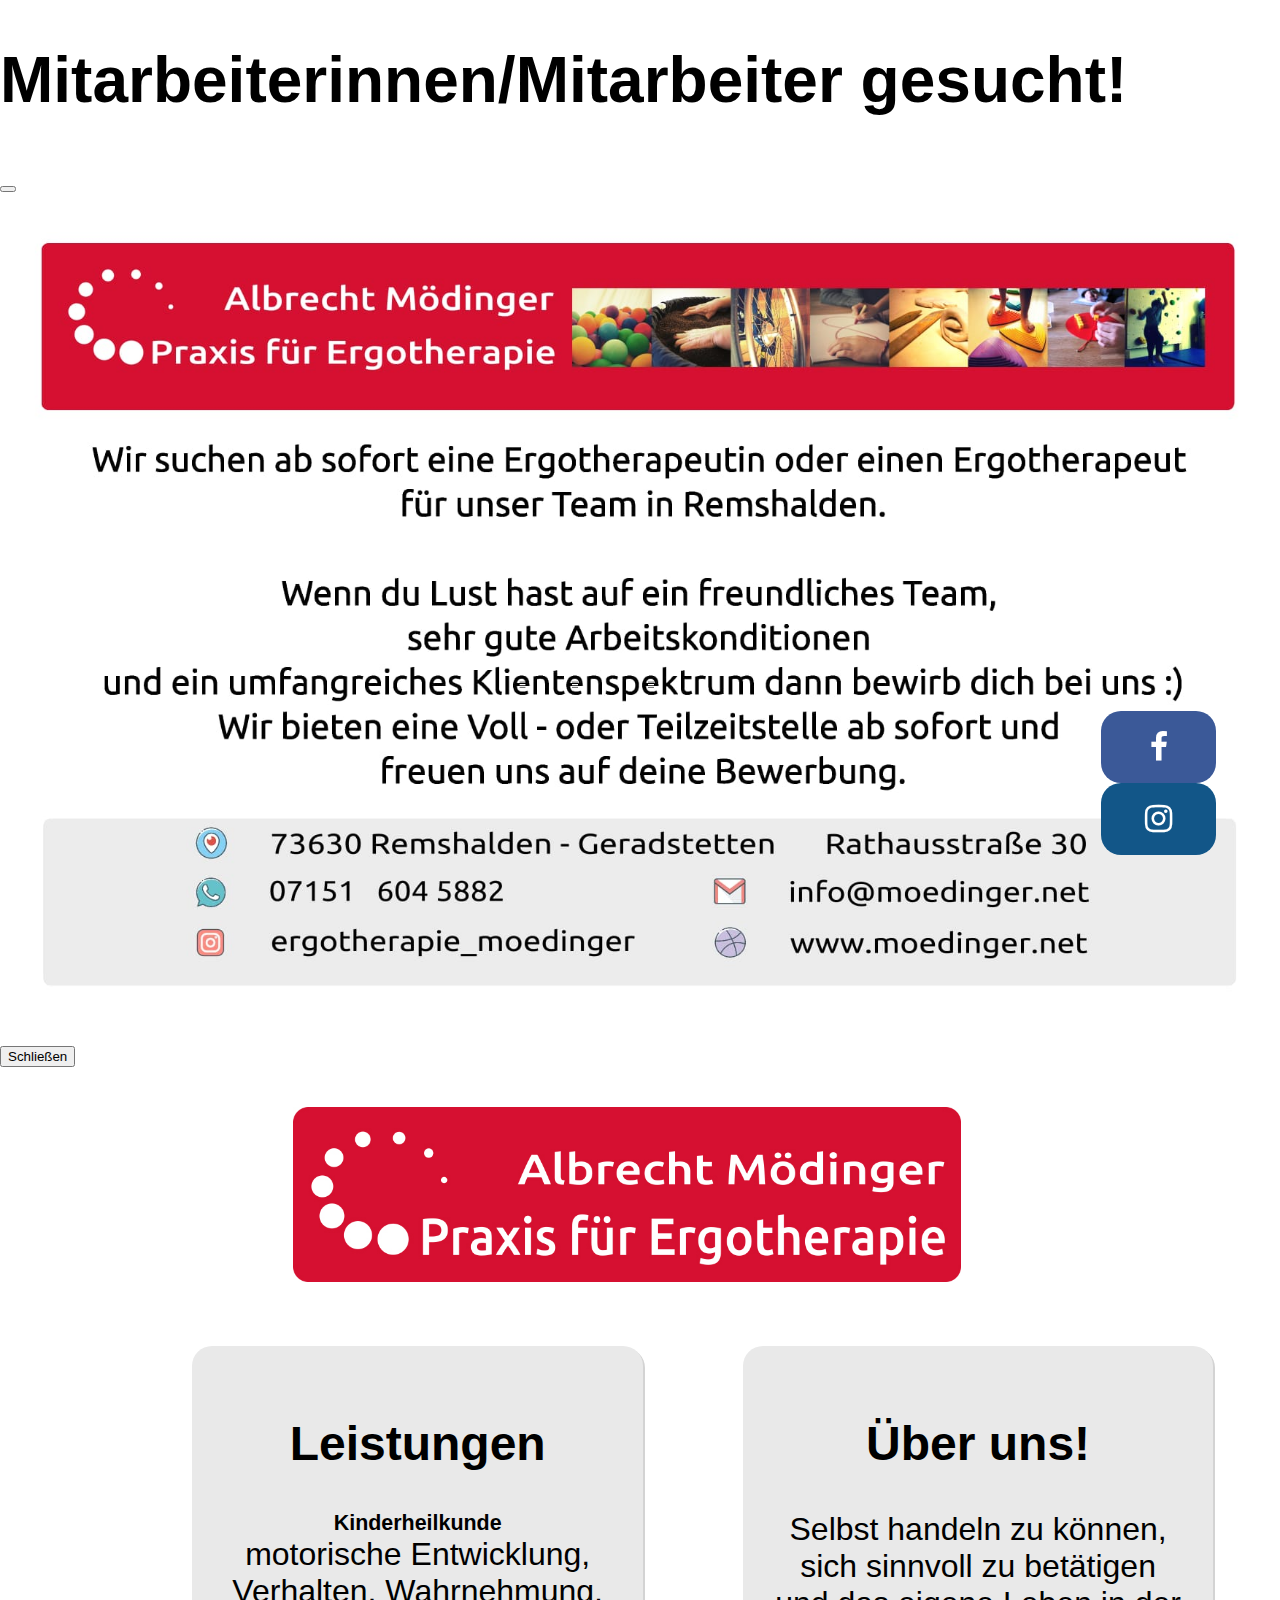
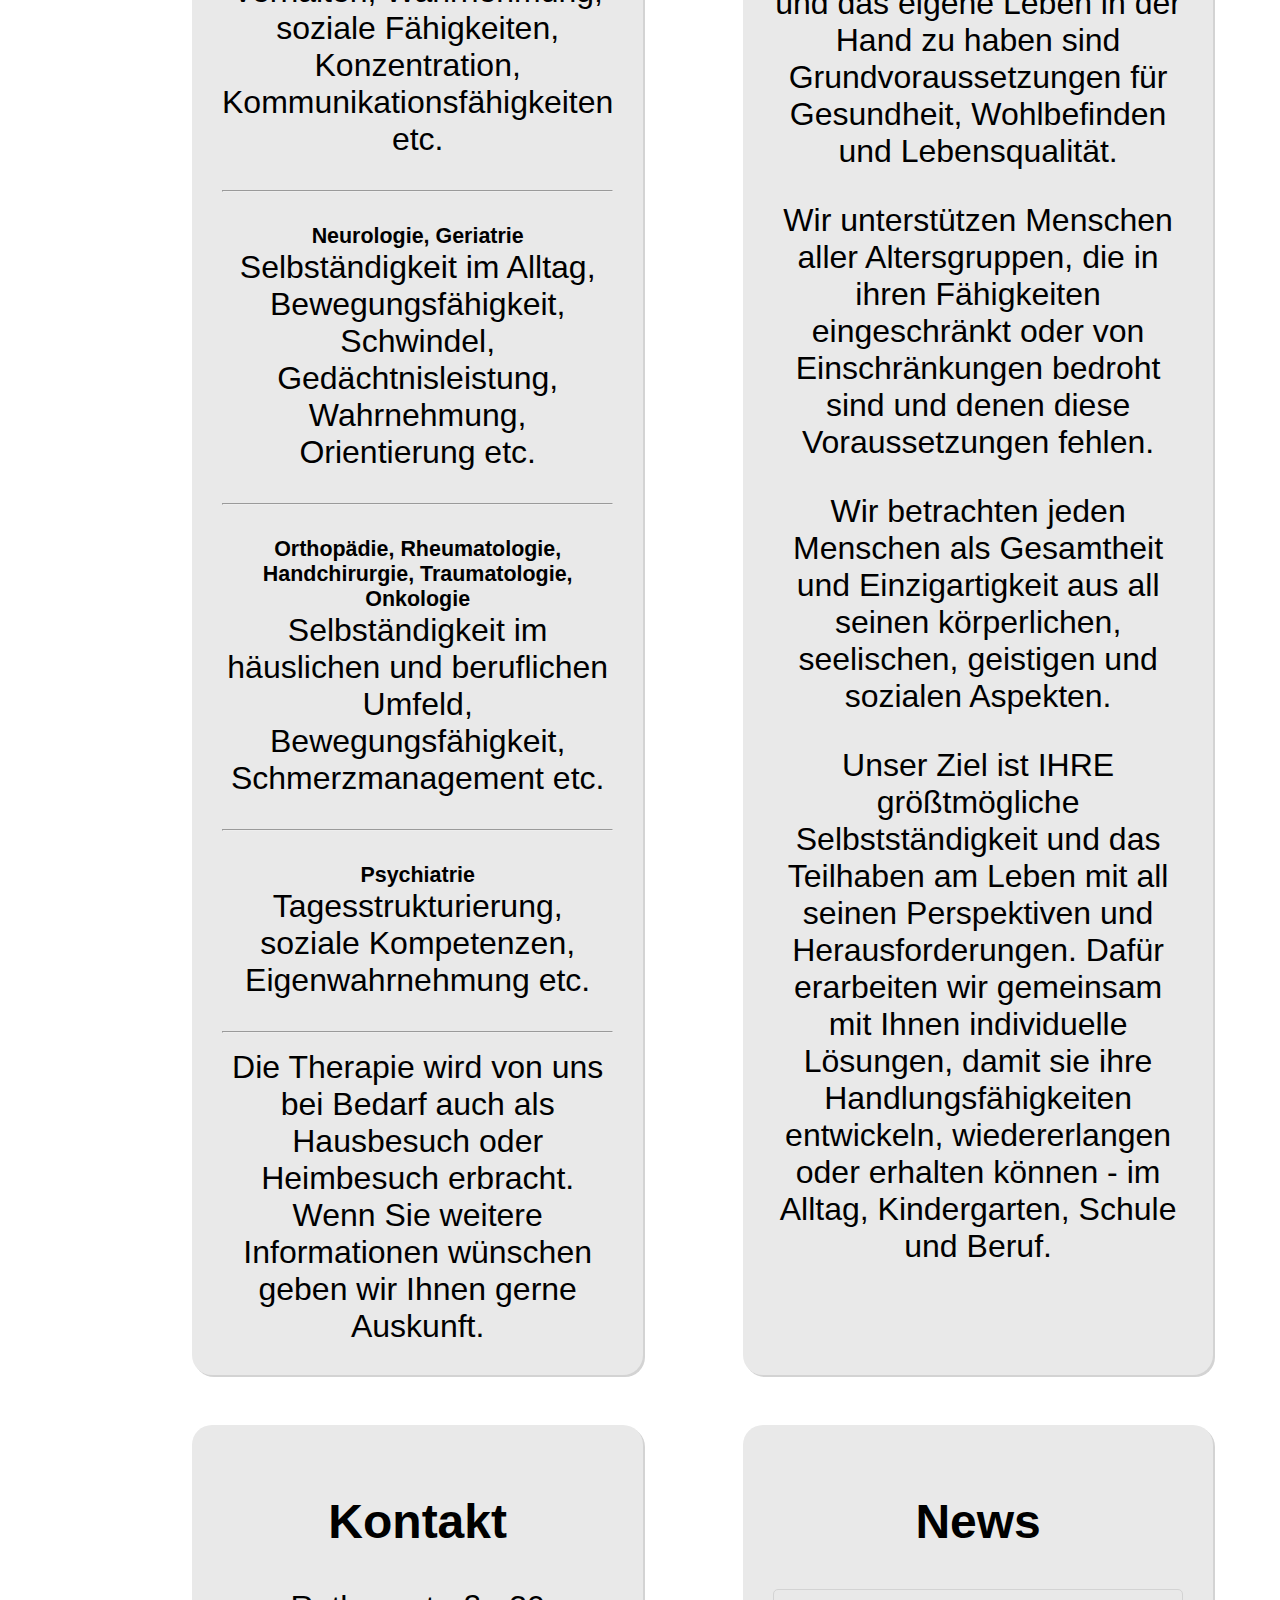
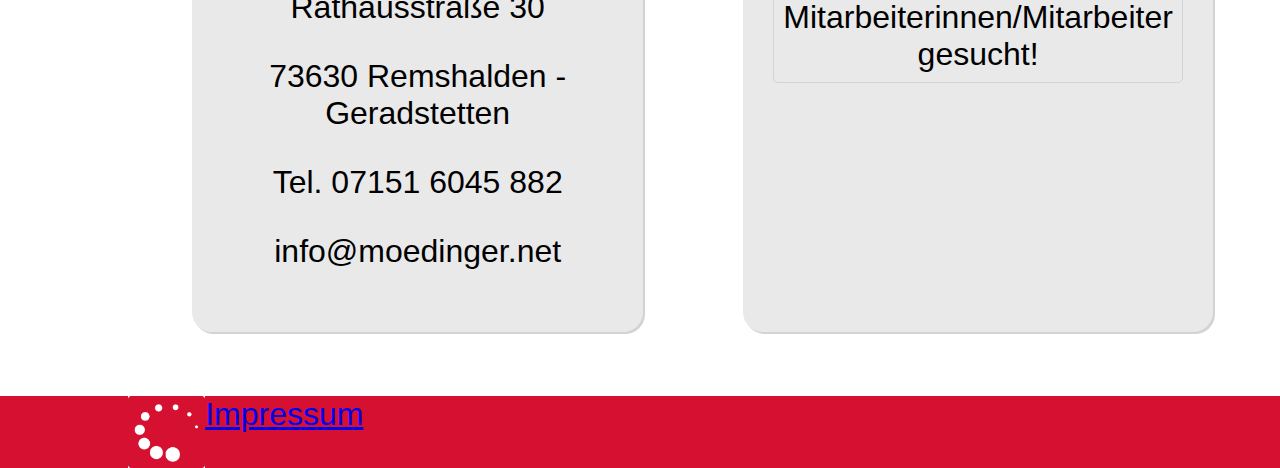
==== index.html @ 458b590a "Removed Googlefont" ====
<!DOCTYPE html>
<html lang="de">

<head>
    <meta charset="UTF-8">
    <meta http-equiv="X-UA-Compatible" content="IE=edge">
    <meta name="viewport" content="width=device-width, initial-scale=1.0">

    <title>Ergotherapie</title>
    <!--favicon-->
    <link rel="apple-touch-icon" sizes="180x180" href="./img/favicon/apple-touch-icon.png">
    <link rel="icon" type="image/png" sizes="32x32" href="./img/favicon/favicon-32x32.png">
    <link rel="icon" type="image/png" sizes="16x16" href="./img/favicon/favicon-16x16.png">
    <link rel="icon" type="image/x-icon" href="./img/favicon/favicon.ico" />
    <link rel="manifest" href="./img/favicon/site.webmanifest">

    <link rel="stylesheet" href="style.css">
    <link rel="stylesheet" href="https://cdnjs.cloudflare.com/ajax/libs/font-awesome/4.7.0/css/font-awesome.min.css">
    <link href="https://cdn.jsdelivr.net/npm/bootstrap@5.3.1/dist/css/bootstrap.min.css" rel="stylesheet" integrity="sha384-4bw+/aepP/YC94hEpVNVgiZdgIC5+VKNBQNGCHeKRQN+PtmoHDEXuppvnDJzQIu9" crossorigin="anonymous">
    <script src="https://code.jquery.com/jquery-3.6.0.min.js" integrity="sha256-/xUj+3OJU5yExlq6GSYGSHk7tPXikynS7ogEvDej/m4=" crossorigin="anonymous"></script>

    <script type="text/javascript">
        window.onload = () => {
            $('#exampleModal').modal('show');
        }
    </script>
</head>

<body>
    <!-- Button trigger modal 
<button type="button" class="btn btn-primary" data-bs-toggle="modal" data-bs-target="#exampleModal">
    Launch demo modal
  </button>-->
  
  <!-- Modal -->
  <div class="modal fade" id="exampleModal" tabindex="-1" aria-labelledby="exampleModalLabel" aria-hidden="true">
    <div class="modal-dialog modal-xl">
      <div class="modal-content">
        <div class="modal-header">
          <h1 class="modal-title fs-5" id="exampleModalLabel">Mitarbeiterinnen/Mitarbeiter gesucht!</h1>
          <button type="button" class="btn-close" data-bs-dismiss="modal" aria-label="Close"></button>
        </div>
        <div class="modal-body">
            <img src="./img/Mitarbeiterinnen_gesucht.jpg" alt="Mitarbeiterinnen/Mitarbeiter gesucht!" style="height: 100%; width: 100%;">
        </div>
        <div class="modal-footer" >
          <button type="button" class="btn btn-secondary" data-bs-dismiss="modal">Schließen</button>
        </div>
      </div>
    </div>
  </div>

    <div class="header">
        <div class="logo">
            <a href="./index.html"><img src="./img/Logo2021.jpg" alt="logo" class="img-fluid"></a>
        </div>
        <div class="links">
        </div>
    </div>

    <div class="mainhome">
        <div class="mainitem leistungen">

            <h2>Leistungen</h2>

            <p><h6>Kinderheilkunde </h6>
            motorische Entwicklung, Verhalten,
            Wahrnehmung, soziale Fähigkeiten,
            Konzentration, Kommunikationsfähigkeiten etc.
            </p>
            <hr>
            <p><h6>Neurologie, Geriatrie </h6>
            Selbständigkeit im Alltag, Bewegungsfähigkeit,
            Schwindel, Gedächtnisleistung, Wahrnehmung,
            Orientierung etc.
            </p>
            <hr>
            <p><h6>Orthopädie, Rheumatologie,
                Handchirurgie, Traumatologie,
                Onkologie</h6>Selbständigkeit im häuslichen und beruflichen Umfeld, Bewegungsfähigkeit,
            Schmerzmanagement
            etc.
            </p>
            <hr>
            <p><h6>Psychiatrie</h6>Tagesstrukturierung, soziale Kompetenzen, Eigenwahrnehmung etc.</p>
            <hr>
            Die Therapie wird
            von uns bei Bedarf auch als Hausbesuch oder Heimbesuch erbracht. <br>Wenn Sie weitere Informationen
            wünschen geben wir Ihnen gerne Auskunft.
        </div>
        <div class="mainitem ueberuns">

            <h2>Über uns!</h2>

            <p>Selbst handeln zu können, sich sinnvoll
                zu betätigen und das eigene Leben in der
                Hand zu haben sind Grundvoraussetzungen
                für Gesundheit, Wohlbefinden
                und Lebensqualität.</p>
            <p>Wir unterstützen Menschen aller
                Altersgruppen, die in ihren Fähigkeiten
                eingeschränkt oder von Einschränkungen
                bedroht sind und denen diese
                Voraussetzungen fehlen.</p>


            <p>Wir betrachten jeden Menschen
                als Gesamtheit und Einzigartigkeit
                aus all seinen körperlichen, seelischen,
                geistigen und sozialen Aspekten. </p>

            <p>Unser Ziel ist IHRE größtmögliche
                Selbstständigkeit und das
                Teilhaben am Leben mit all seinen
                Perspektiven und Herausforderungen.
                Dafür erarbeiten wir gemeinsam mit
                Ihnen individuelle Lösungen,
                damit sie ihre Handlungsfähigkeiten
                entwickeln, wiedererlangen oder
                erhalten können - im Alltag, Kindergarten,
                Schule und Beruf.</p>

        </div>
        <div class="mainitem kontakt">
            <h2>Kontakt</h2>
            <p>Rathausstraße 30</p>
            <p>73630 Remshalden - Geradstetten</p>
            <p>Tel. 07151 6045 882</p>
            <p>info@moedinger.net</p>

        </div>
        <div class="mainitem infobox">

            <h2>News</h2>

            <a data-bs-toggle="modal" data-bs-target="#exampleModal"><div class="info">Mitarbeiterinnen/Mitarbeiter gesucht!</div></a>

        </div>


    </div>

    <div class="flexboxitem icons">
        <div>
            <a href="https://de-de.facebook.com/pages/category/Occupational-Therapist/Albrecht-M%C3%B6dinger-Praxis-f%C3%BCr-Ergotherapie-378419412633707/"
                class="fa fa-facebook" target="_blank"></a>
        </div>
        <div>
            <a href="https://www.instagram.com/ergotherapie_moedinger/" class="fa fa-instagram" target="_blank"></a>
        </div>
    </div>


    <script src="https://cdn.jsdelivr.net/npm/bootstrap@5.3.1/dist/js/bootstrap.bundle.min.js" integrity="sha384-HwwvtgBNo3bZJJLYd8oVXjrBZt8cqVSpeBNS5n7C8IVInixGAoxmnlMuBnhbgrkm" crossorigin="anonymous"></script>
</body>
<footer>
    <div class="footeritem"><img src="./img/2021Punkte1.jpg" alt="Logo" class="botlogo img-fluid"></div>
    <div class="imp footeritem"><a href="./impressum.html">Impressum</a></div>
</footer>

</html>
---- style.css ----
html {
    min-height: 100%;
}

body {
    margin: 0;
    padding: 0;
    font-family: 'Ubuntu', sans-serif !important;
    font-size: xx-large;
}
h6 {
    padding: 0px;
    margin: 0px;
}
a {
    cursor: pointer;
}

/*Header*/

.header {
    display: flex;
    height: auto;
    width: 100%;
    align-items: flex-end;
    justify-content: center;
    margin-top: 3%;
    flex-wrap: wrap;
}

.img-fluid {
    max-width: 100%;
    max-height: 100%;
}

.logo {
    height: 175px;
}

.links {
    display: inline-flex;
    margin-right: 2%;
    font-size: 100%;
}

.home {
    padding-right: 3vh;
}

.link:link {
    color: black;
}

.link:visited {
    color: black;
}

.link:hover {
    color: black;
    text-decoration: underline;
    text-decoration-color: #D61031;
}

.link:active {
    color: #D61031;
    text-decoration: underline;
    text-decoration-color: #D61031;
}

/*Main page*/

.mainhome {
    
    display: grid;
    grid-template-columns: 1fr 1fr;
    min-height: 100%;
    column-gap: 100px;
    row-gap: 50px;
    margin-top: 5%;
    margin-left: auto;
    margin-right: auto;
    width: 70%;
}

.mainitem {
    height: auto;
    background-color: rgb(233, 233, 233);
    color: black;
    box-shadow: 2px 2px lightgray;
    border-radius: 20px; 
    padding: 30px;
    text-align: center;
}
.ueberuns {
    grid-column-start: 2;
    grid-column-end: 3;
}

.leistungen {
    grid-column-start: 1;
    grid-column-end: 2;
}
.kontakt {
    grid-column-start: 1;
    grid-column-end: 2;
    max-height: 100%;
}
.infobox {
    display: flex;
    flex-direction: column;
    grid-column-start: 2;
    grid-column-end: 3;
    
}

.info {
    border: 1px solid lightgray;
    border-radius: 5px;
    margin-bottom: 10px;
    padding: 1vh;
}



/*icons*/

.icons {
    position: fixed;
    bottom: 5%;
    right: 5%;
    display: block;
    align-items: stretch;
}

.fa {
    padding: 20px;
    font-size: 30px;
    width: 75px;
    text-align: center;
    text-decoration: none;
    border-radius: 20px;
}

.fa:hover {
    opacity: 0.7;
}

.fa-facebook {
    background: #3B5998;
    color: white;
}

.fa-instagram {
    background: #125688;
    color: white;
}

/*Bilder mit Text Team site*/

.profilepics {
    max-height: 100%;
}

.team-grid-container {
    
    display: grid;
    grid-template-columns: 1fr 2fr 1fr 2fr;
    margin-top: 5%;
    width: 70%;
    row-gap: 10px;
    margin-left: auto;
    margin-right: auto;

}

.grid-item {
    height: 200px;

}

.grid-item-b {
    max-height: 100%;
    max-width: auto;
    justify-self: right;
}


.grid-item-ut {
    grid-column-start: 1;
    grid-column-end: 5;
    height: auto;
    background-color: rgb(233, 233, 233);
    color: black;
    box-shadow: 2px 2px lightgray;
    border-radius: 20px;
    margin-bottom: 10vh;
    padding: 1vh;
}


@media (max-width: 950px) {
    .team-grid-container {
        grid-template-columns: 1fr;
        justify-content: center;
    }
    .grid-item-ut{
        grid-column-start: 1;
        grid-column-end: 2;
    }
    .grid-item-b{
        margin: auto;
        margin-bottom: 0px;
    }
    
    .mainhome{
        grid-template-columns: 1fr;
        row-gap: 50px;
    }

    .infobox {
        grid-column-start: 1;
        grid-column-end: 2;
    }
    .ueberuns {
        grid-column-start: 1;
        grid-column-end: 2;
    }
}

/*Fußzeile*/

footer {
    text-align: justify;
    background-color: #D61031;
    margin-top: 5%;
    height: 8vh;
    
}

.footeritem {
    max-height: 5px;
    padding-left: 10%;
}

.botlogo {
    max-height: 8vh;
    float: left;
}


/*Textseiten*/
.infotext{
    margin: auto;
    width: 70%;
    text-align: center;
    margin-top: 5%;
    background-color: rgb(233, 233, 233);
    color: black;
    box-shadow: 2px 2px lightgray;
    border-radius: 20px;
    padding: 1vh;
}
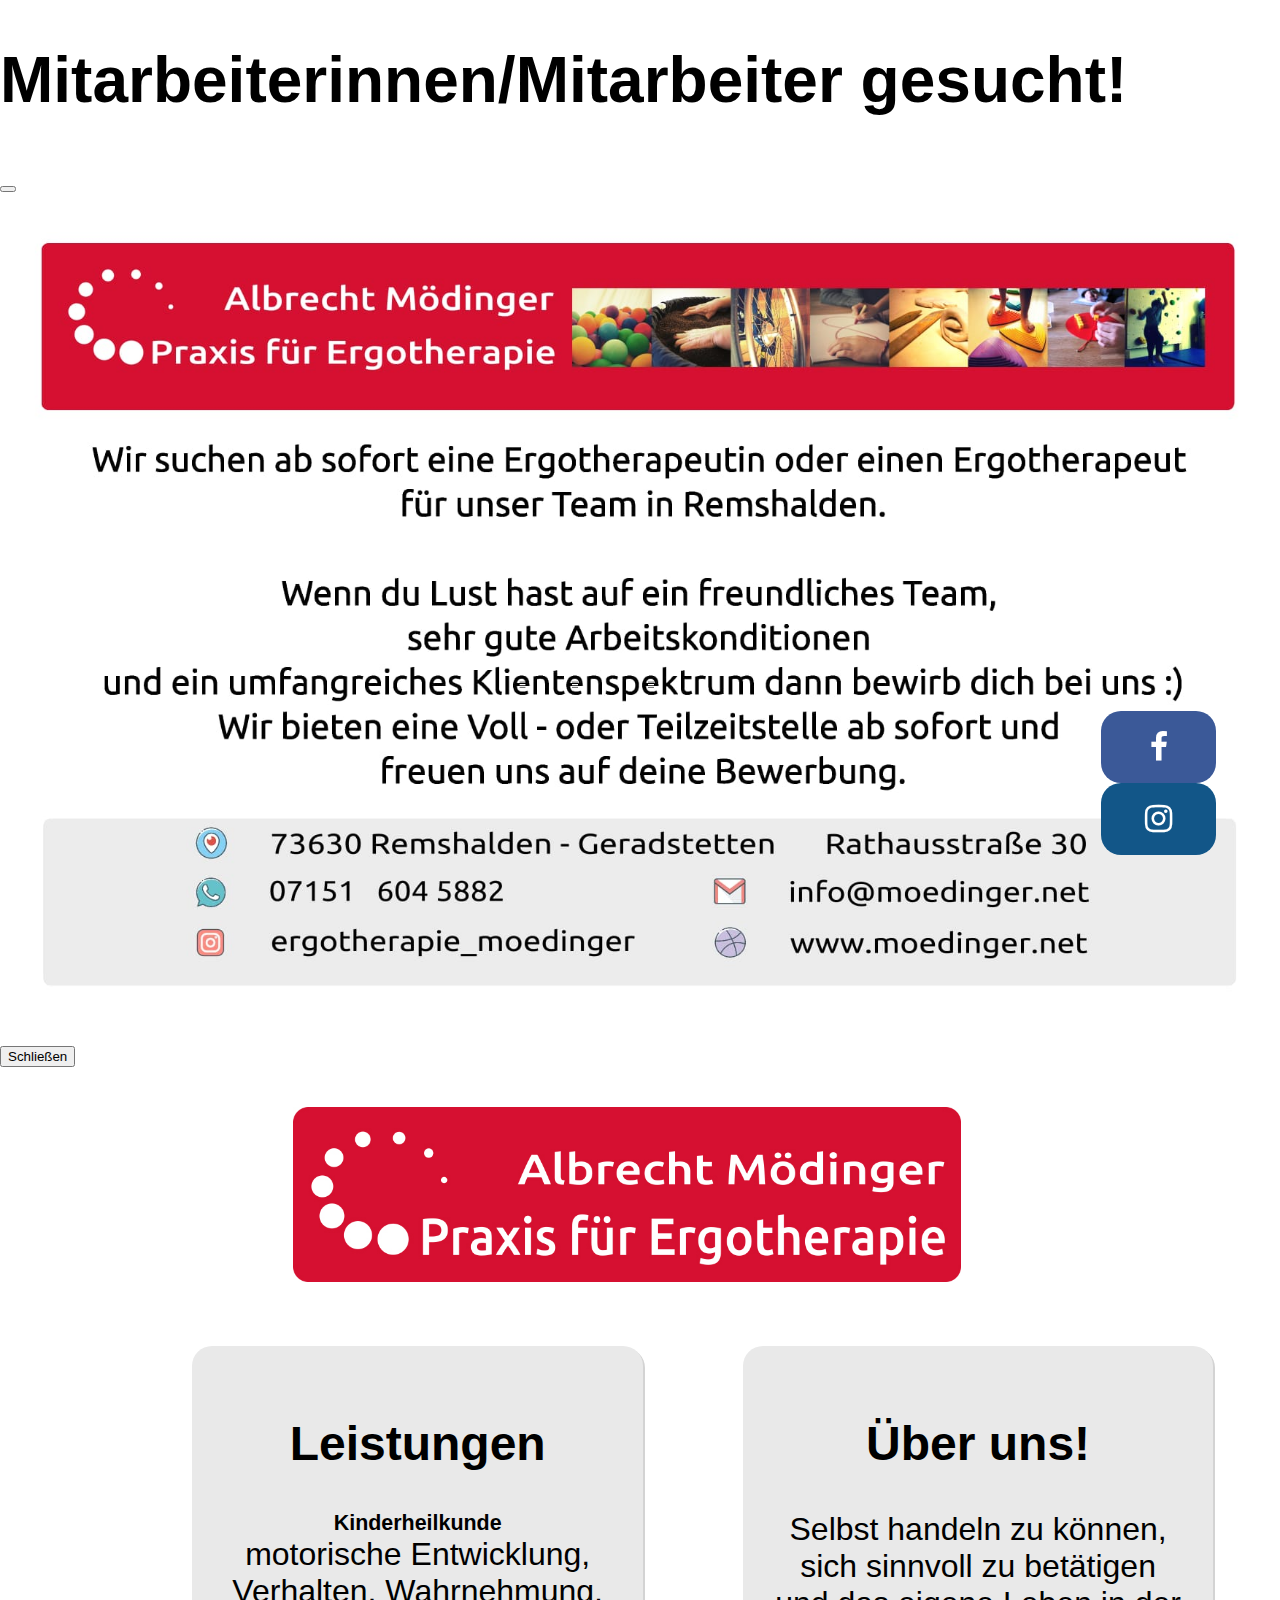
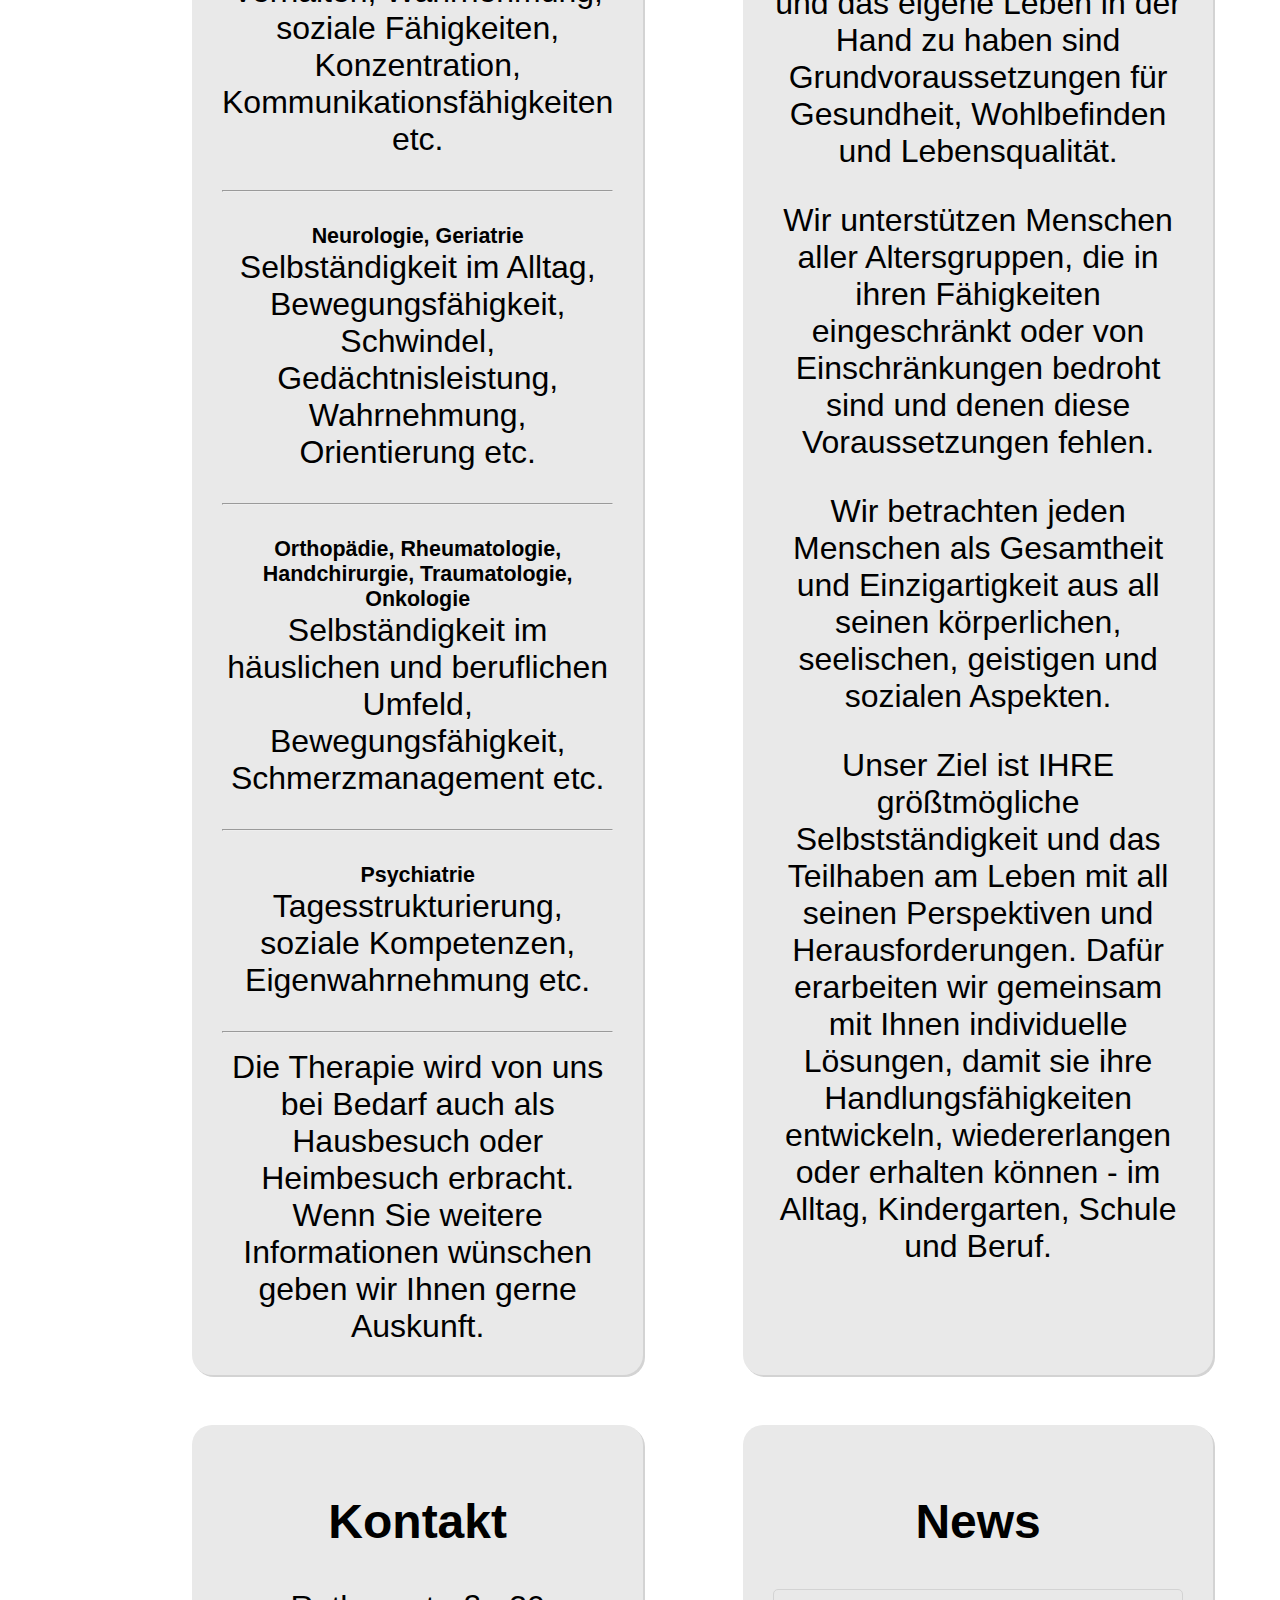
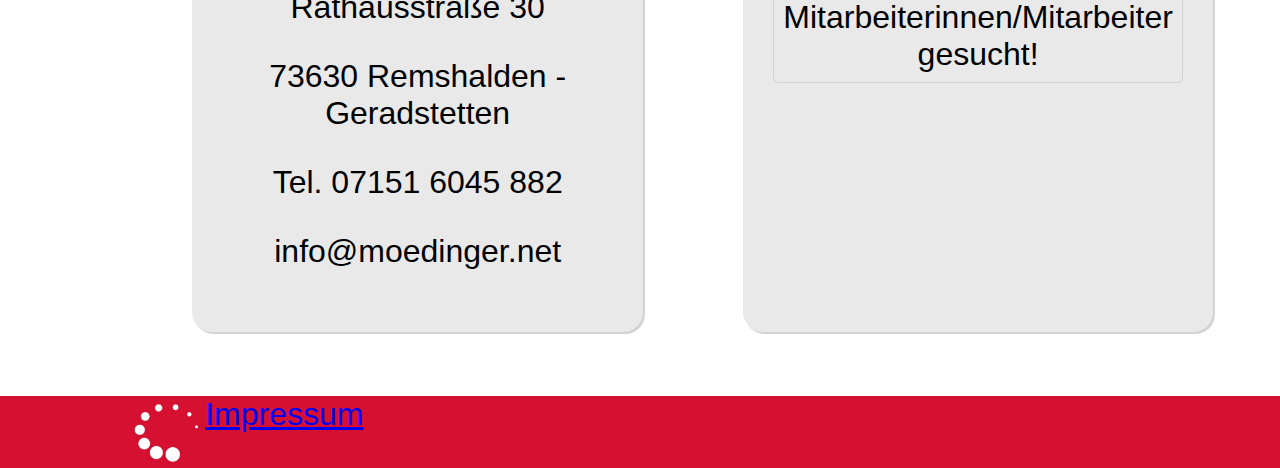
==== commit 75c51706: "Fixed footer, added desc" ====
--- a/index.html
+++ b/index.html
@@ -5,13 +5,15 @@
     <meta charset="UTF-8">
     <meta http-equiv="X-UA-Compatible" content="IE=edge">
     <meta name="viewport" content="width=device-width, initial-scale=1.0">
-
-    <title>Ergotherapie</title>
+    <meta name="description" content="Ergotherapiepraxis - Remshalden - Hausbesuche - Kinderheilkunde, Neurologie, Geriatrie, Orthopädie, Rheumatologie, Handchirurgie, Traumatologie, Onkologie, Psychiatrie">
+    <meta name=”robots” content="index, follow">
+    
+    <title>Albrecht Mödinger Praxis für Ergotherapie</title>
     <!--favicon-->
+    <link rel="icon" type="image/x-icon" href="./img/favicon/favicon.ico" />
     <link rel="apple-touch-icon" sizes="180x180" href="./img/favicon/apple-touch-icon.png">
     <link rel="icon" type="image/png" sizes="32x32" href="./img/favicon/favicon-32x32.png">
     <link rel="icon" type="image/png" sizes="16x16" href="./img/favicon/favicon-16x16.png">
-    <link rel="icon" type="image/x-icon" href="./img/favicon/favicon.ico" />
     <link rel="manifest" href="./img/favicon/site.webmanifest">
 
     <link rel="stylesheet" href="style.css">
@@ -27,11 +29,7 @@
 </head>
 
 <body>
-    <!-- Button trigger modal 
-<button type="button" class="btn btn-primary" data-bs-toggle="modal" data-bs-target="#exampleModal">
-    Launch demo modal
-  </button>-->
-  
+ 
   <!-- Modal -->
   <div class="modal fade" id="exampleModal" tabindex="-1" aria-labelledby="exampleModalLabel" aria-hidden="true">
     <div class="modal-dialog modal-xl">
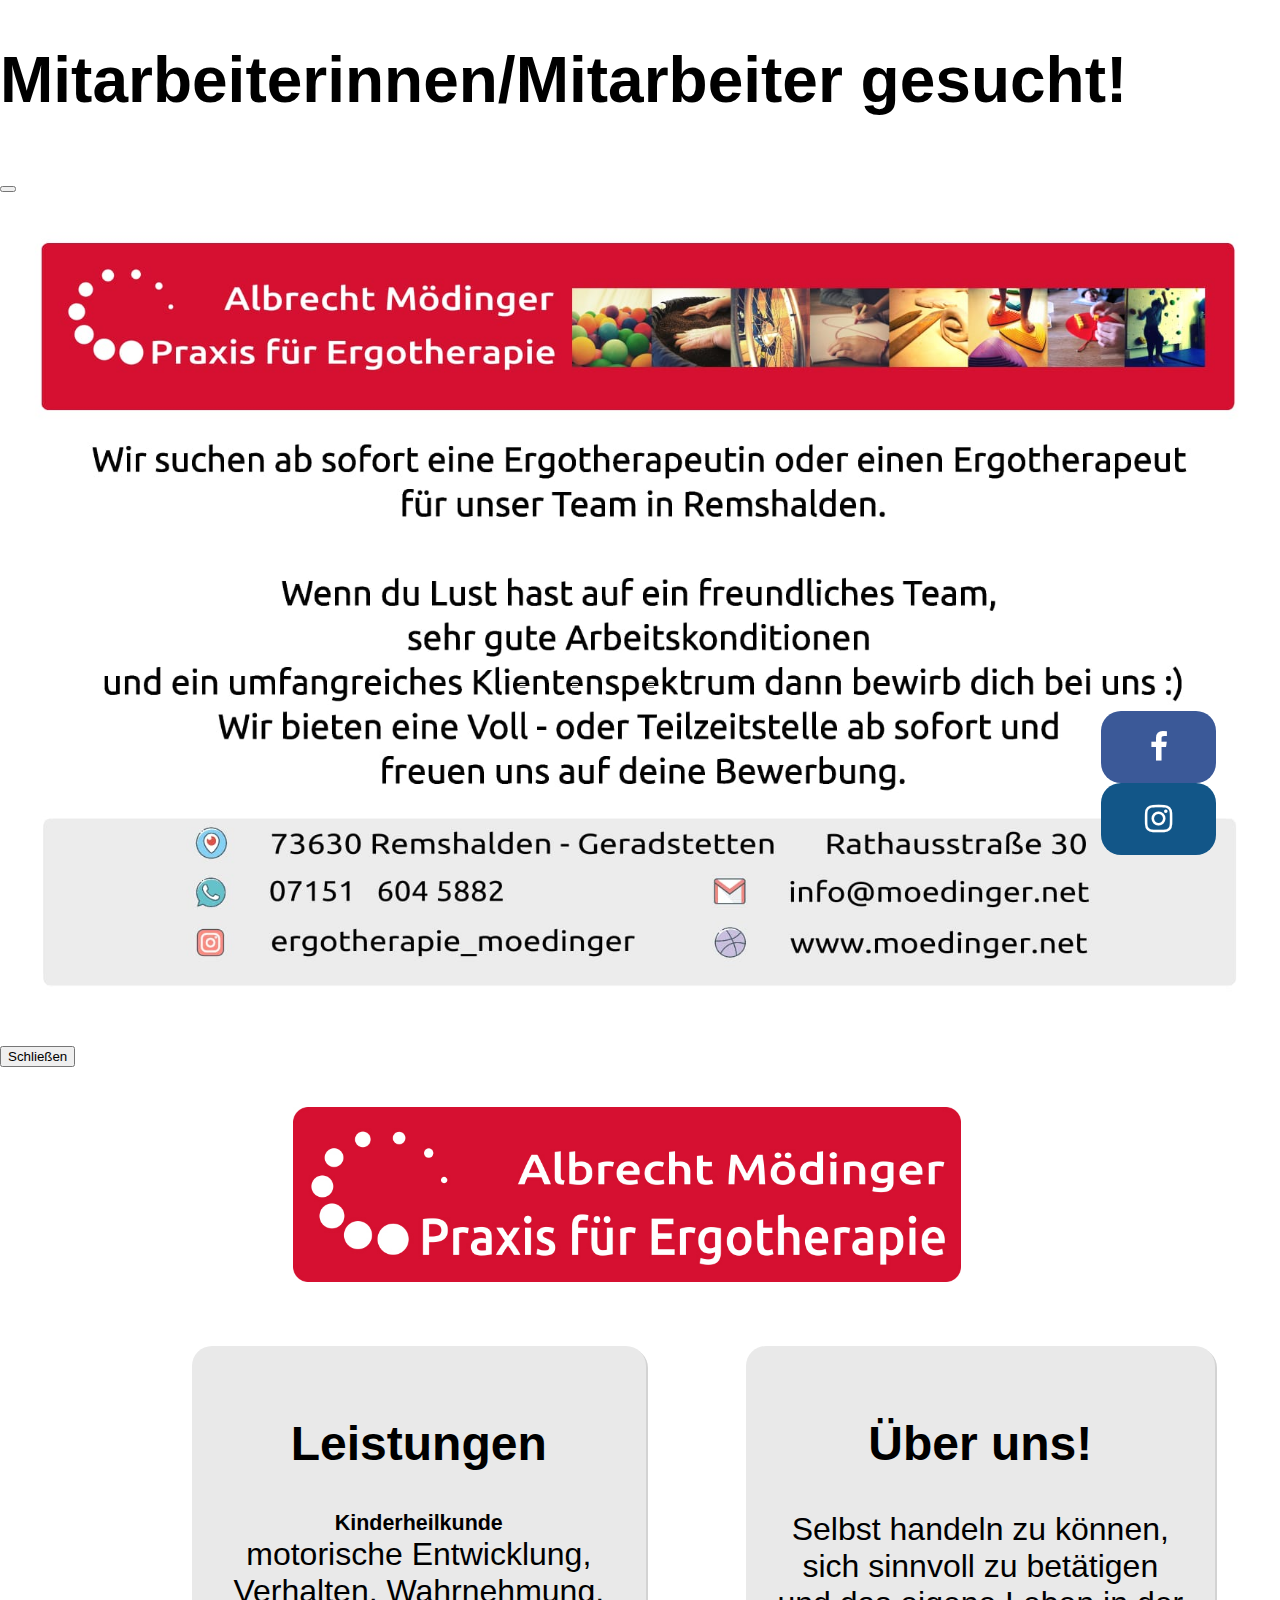
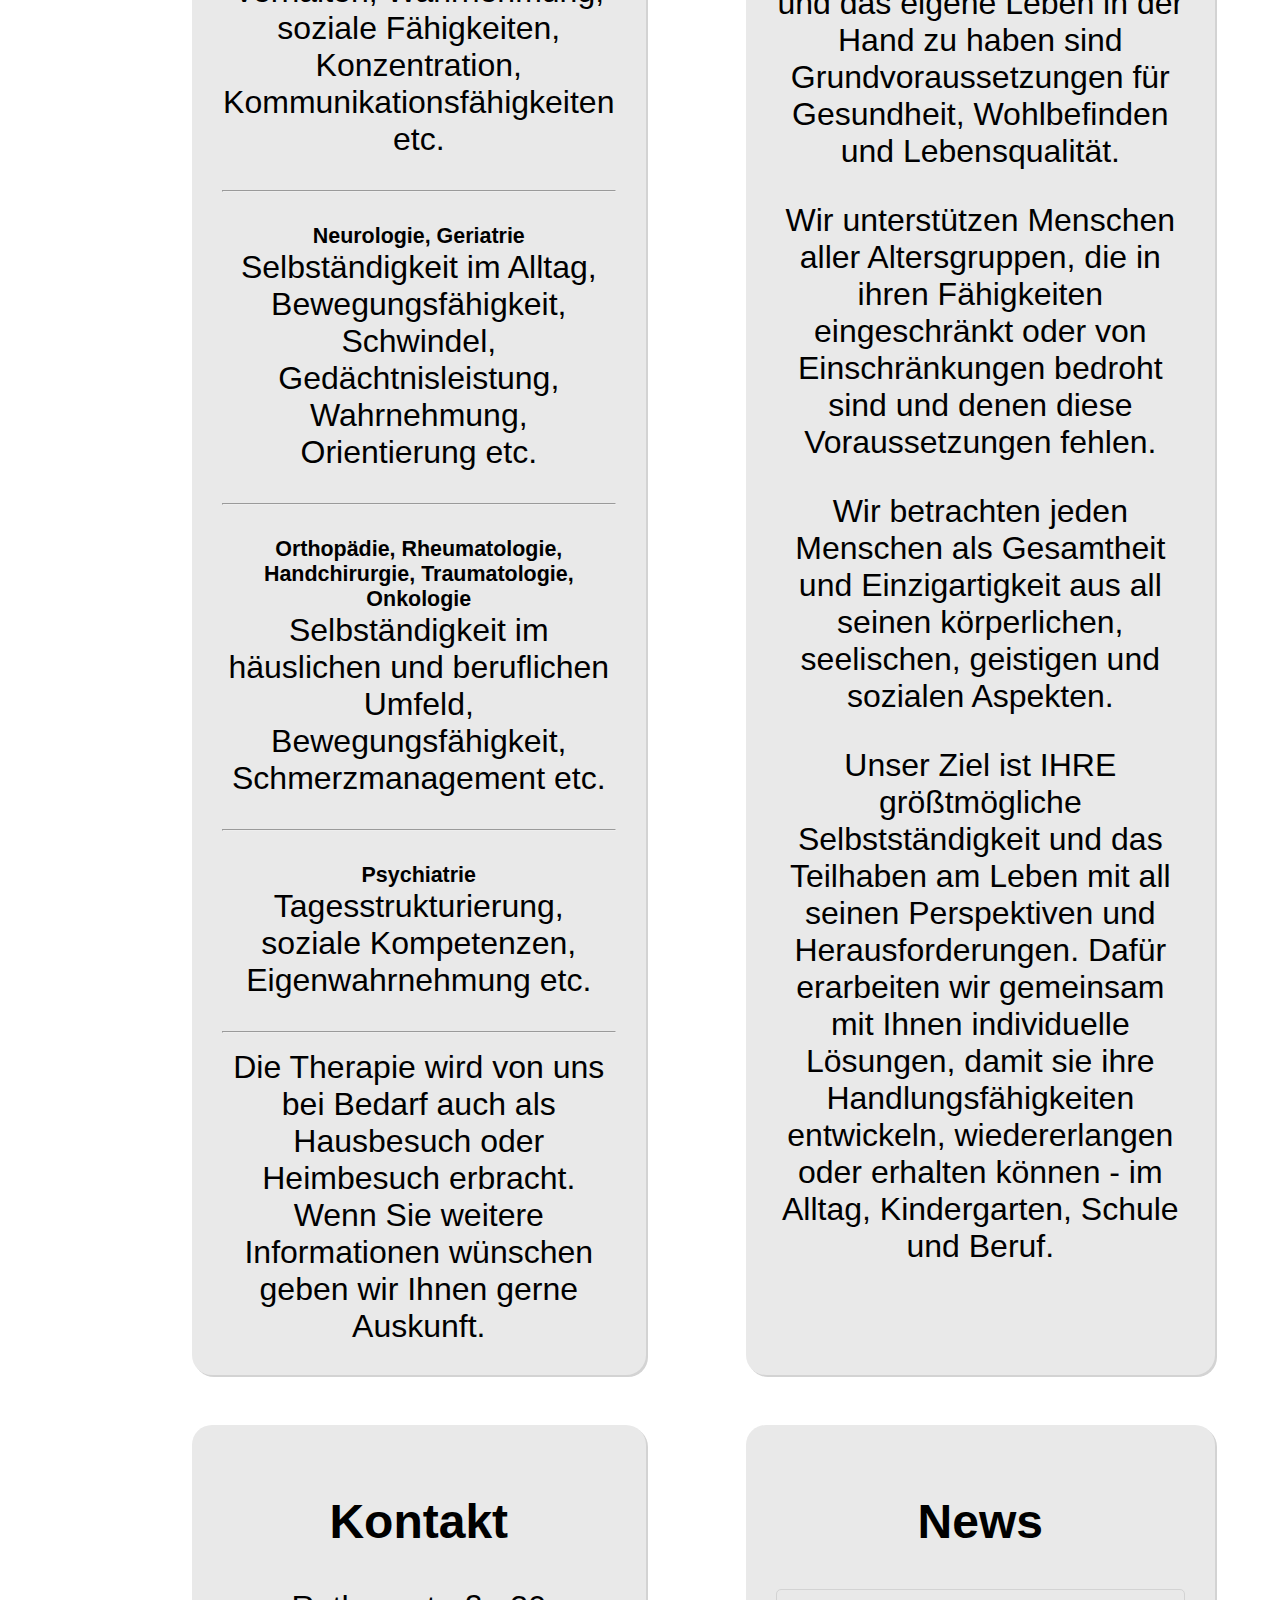
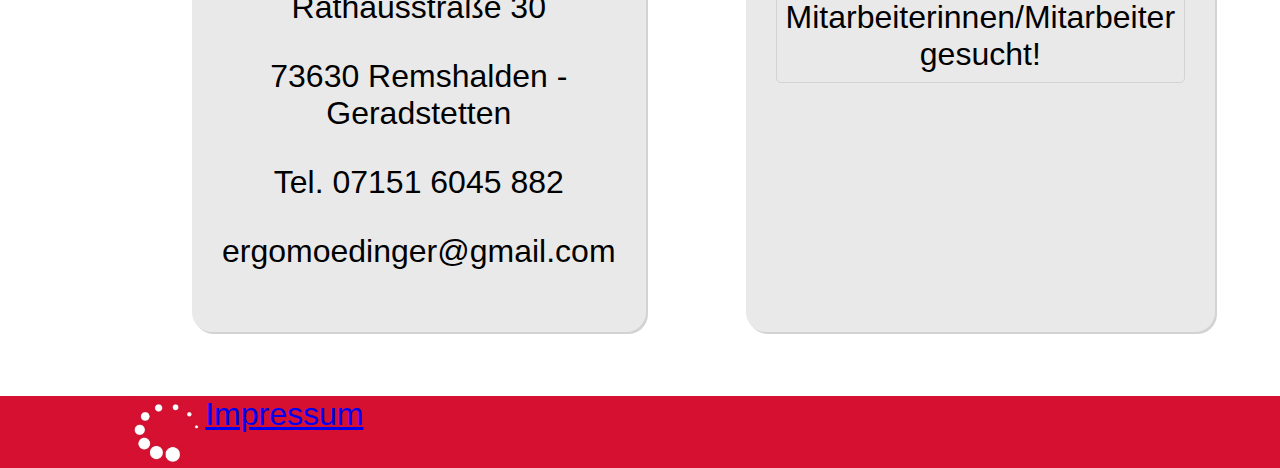
==== commit 88b5502d: "Update index.html" ====
--- a/index.html
+++ b/index.html
@@ -124,7 +124,7 @@
             <p>Rathausstraße 30</p>
             <p>73630 Remshalden - Geradstetten</p>
             <p>Tel. 07151 6045 882</p>
-            <p>info@moedinger.net</p>
+            <p>ergomoedinger@gmail.com</p>
 
         </div>
         <div class="mainitem infobox">
@@ -156,4 +156,4 @@
     <div class="imp footeritem"><a href="./impressum.html">Impressum</a></div>
 </footer>
 
-</html>+</html>
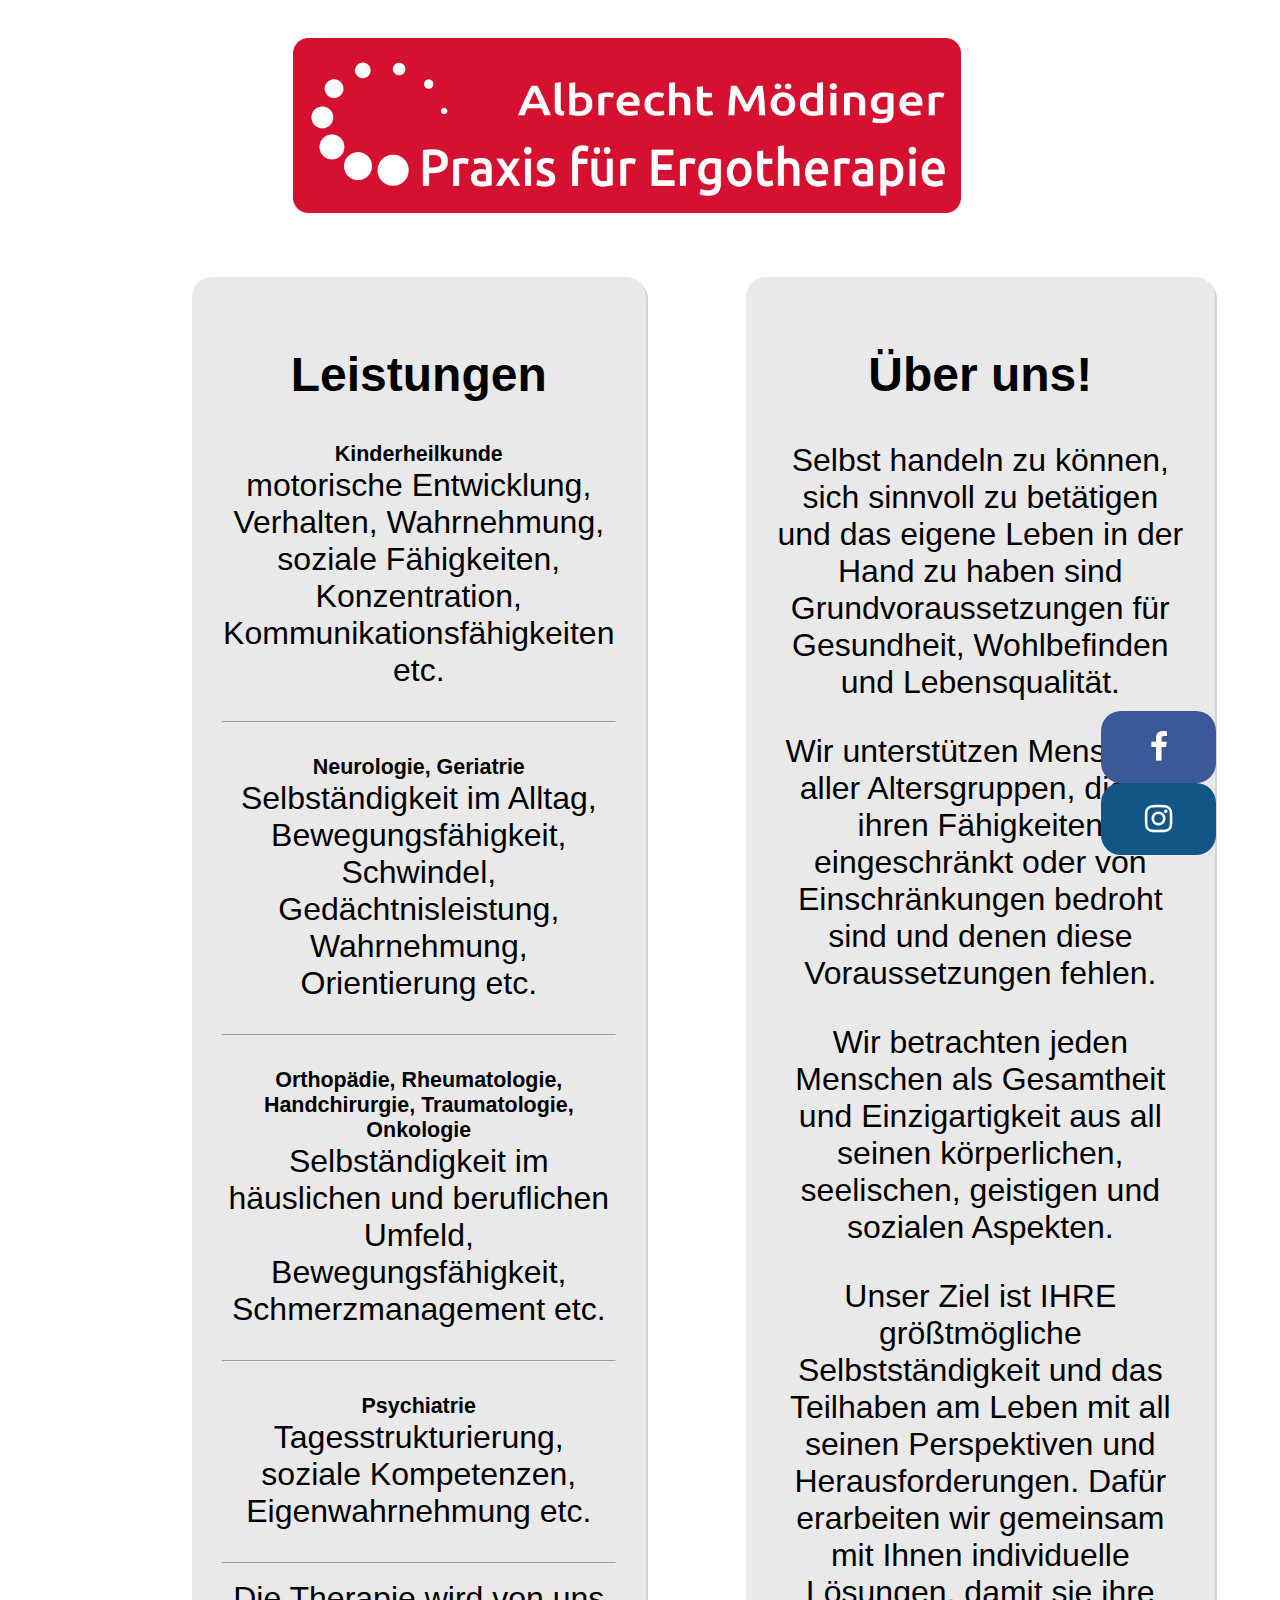
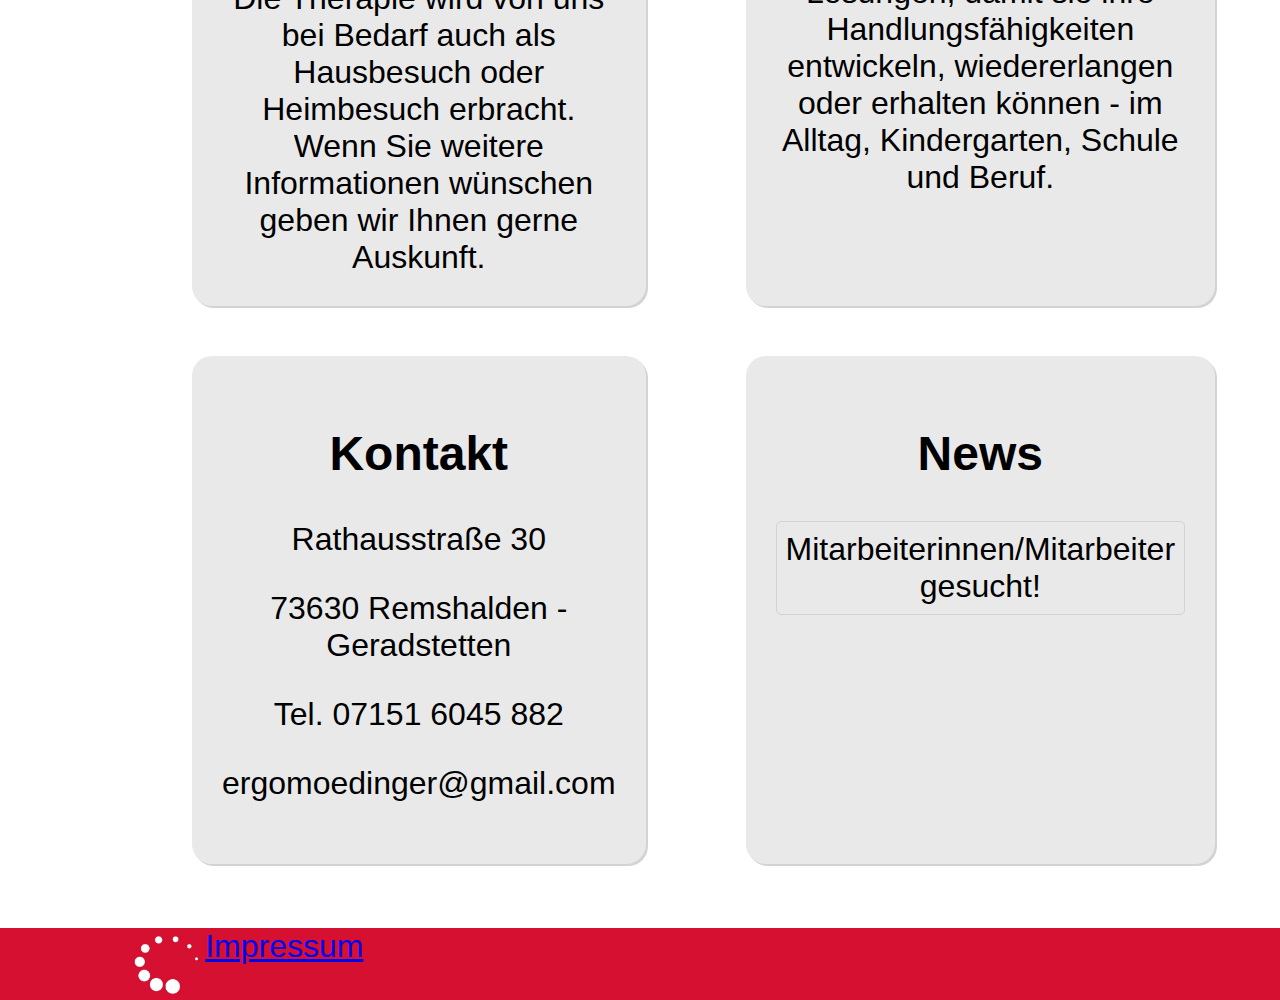
==== commit df0b0e2b: "Remove Mitarbeiterin gesucht.html" ====
--- a/index.html
+++ b/index.html
@@ -31,7 +31,7 @@
 <body>
  
   <!-- Modal -->
-  <div class="modal fade" id="exampleModal" tabindex="-1" aria-labelledby="exampleModalLabel" aria-hidden="true">
+  <!--<div class="modal fade" id="exampleModal" tabindex="-1" aria-labelledby="exampleModalLabel" aria-hidden="true">
     <div class="modal-dialog modal-xl">
       <div class="modal-content">
         <div class="modal-header">
@@ -46,7 +46,7 @@
         </div>
       </div>
     </div>
-  </div>
+  </div>-->
 
     <div class="header">
         <div class="logo">
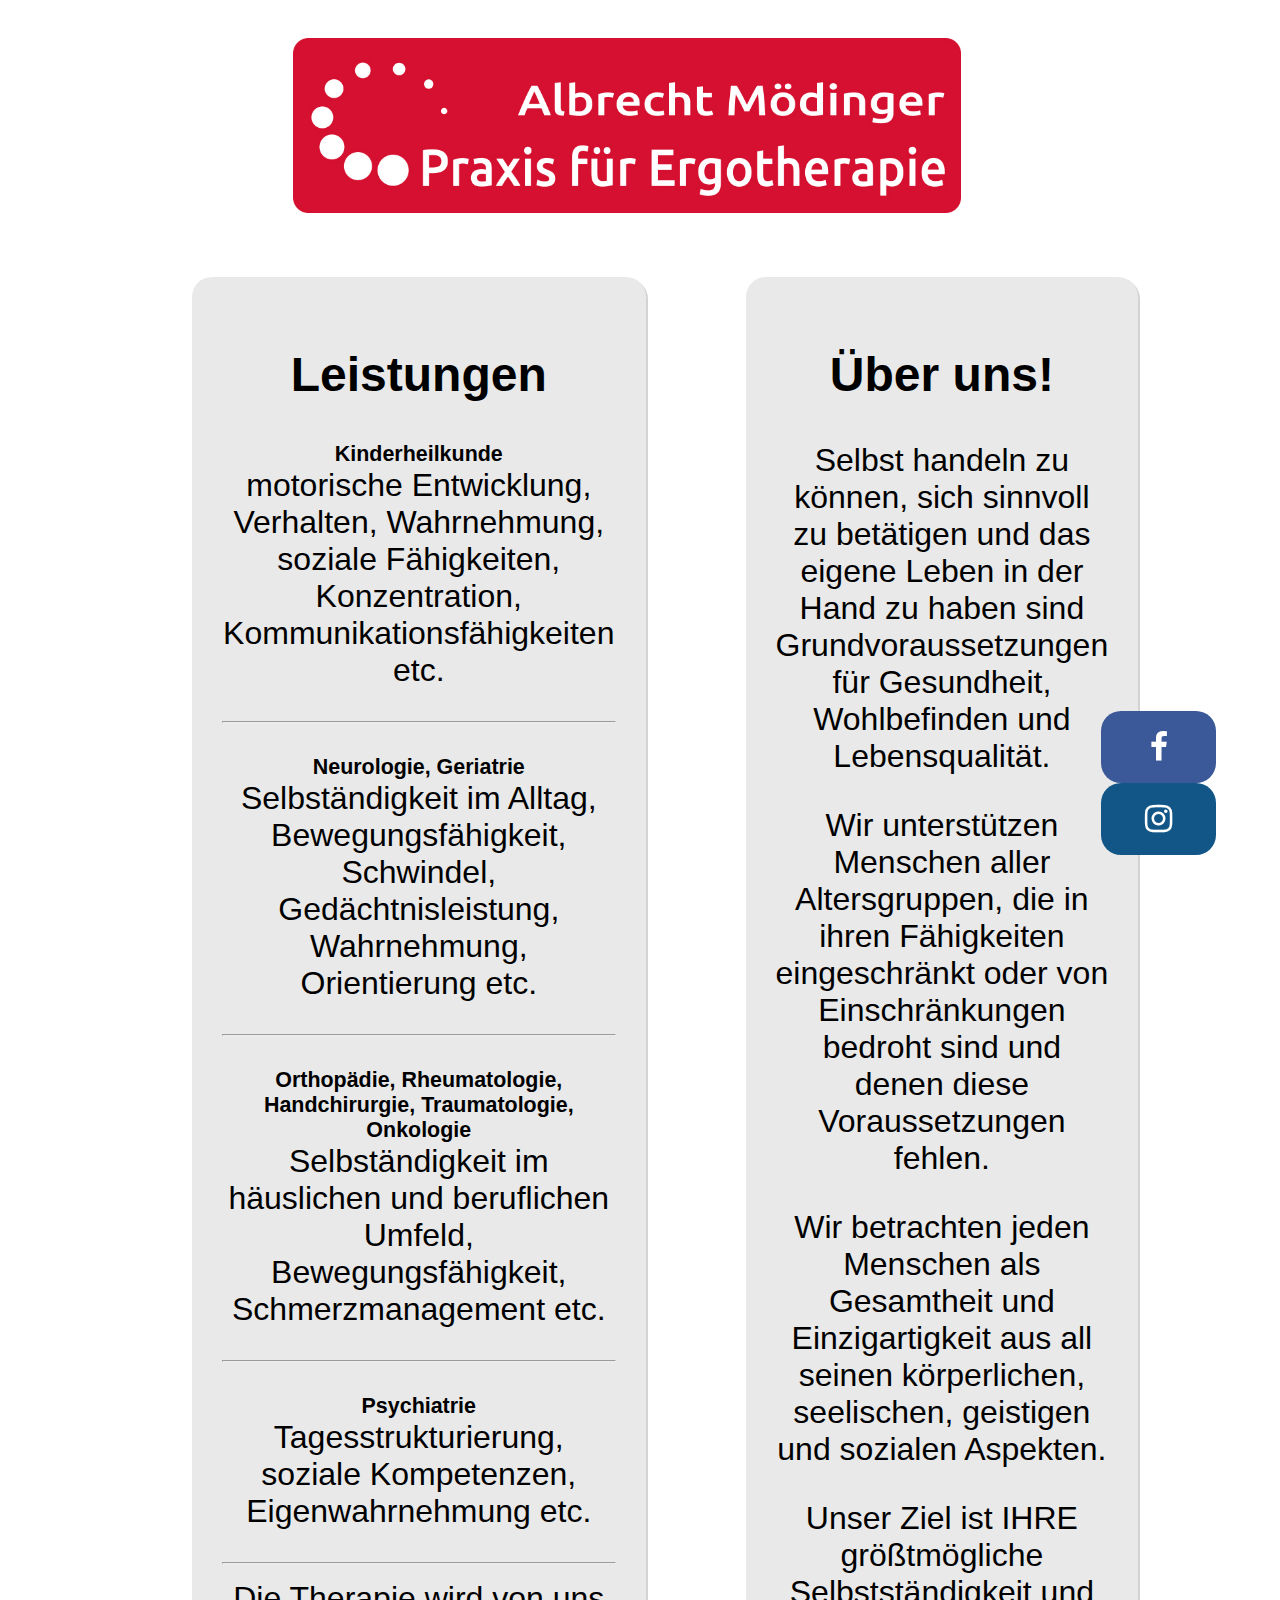
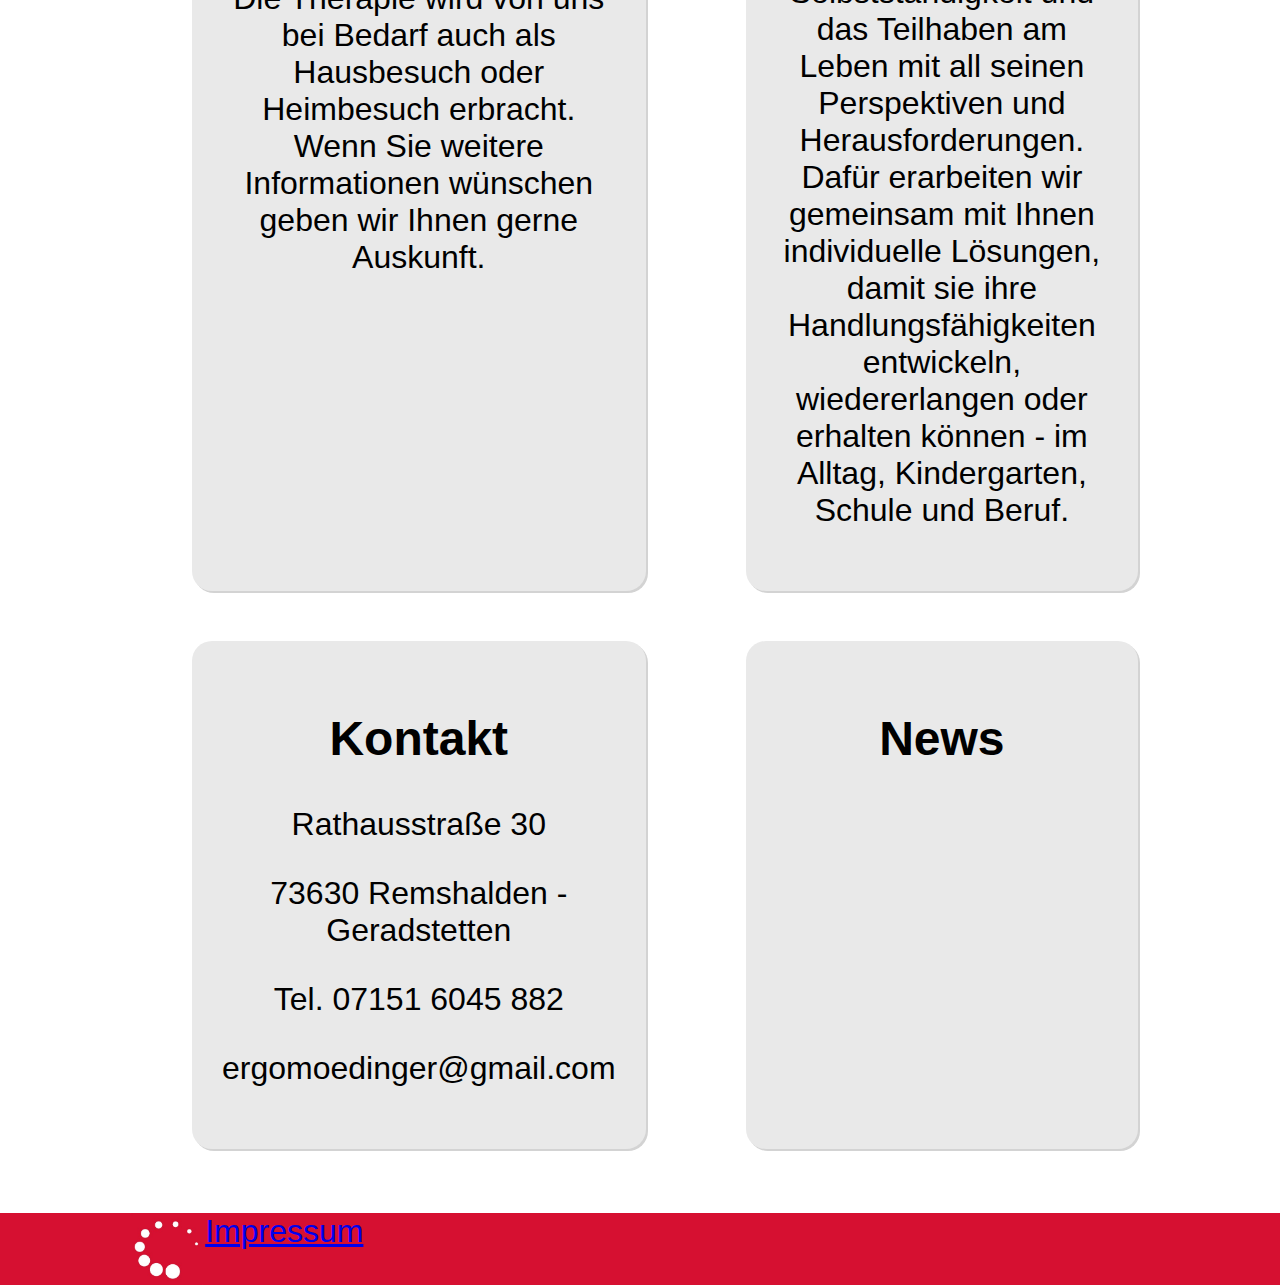
==== commit 89e4b293: "Update index.html" ====
--- a/index.html
+++ b/index.html
@@ -131,7 +131,7 @@
 
             <h2>News</h2>
 
-            <a data-bs-toggle="modal" data-bs-target="#exampleModal"><div class="info">Mitarbeiterinnen/Mitarbeiter gesucht!</div></a>
+            <!--<a data-bs-toggle="modal" data-bs-target="#exampleModal"><div class="info">Mitarbeiterinnen/Mitarbeiter gesucht!</div></a>-->
 
         </div>
 
